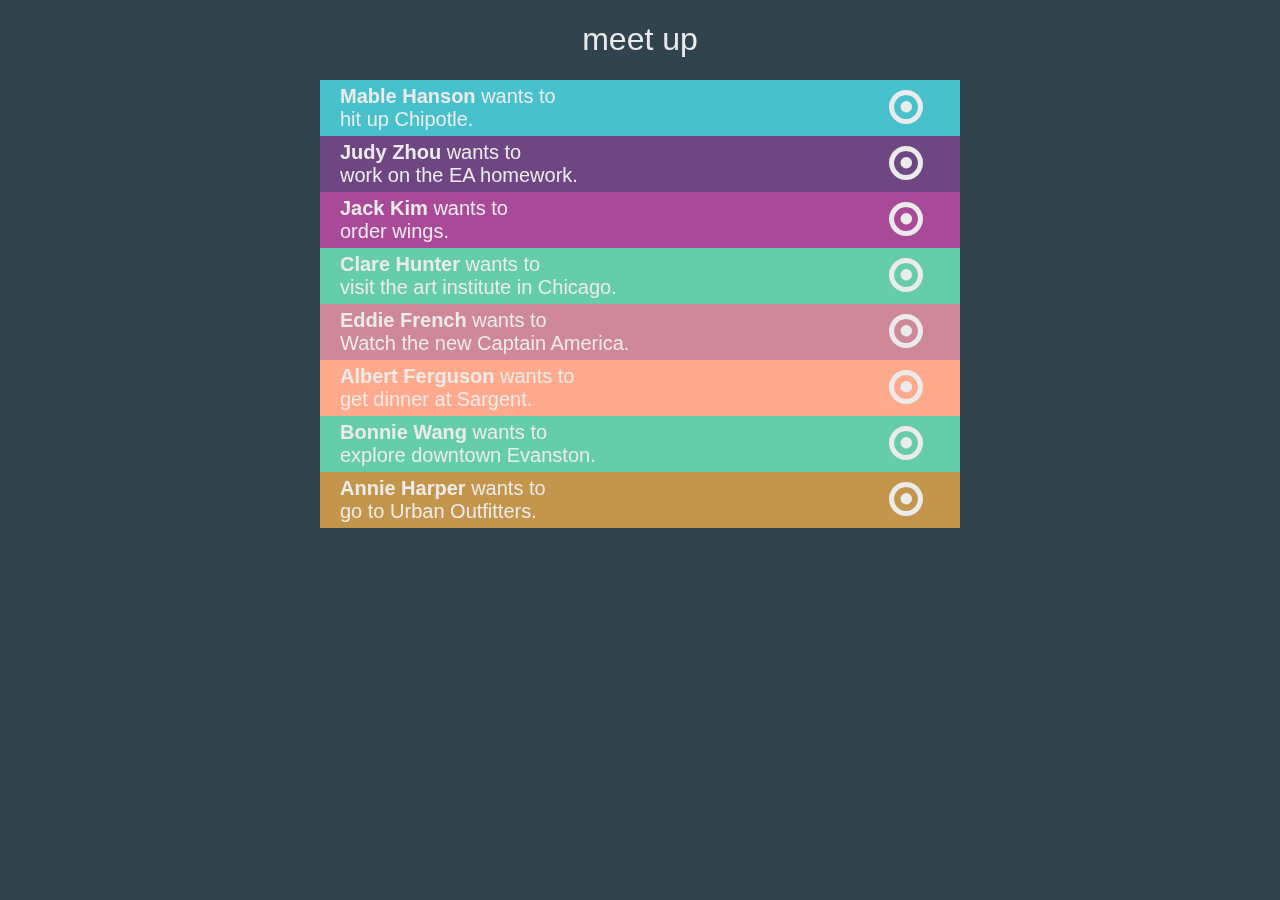
==== deploy/Index.html @ a9338b31 "Moved folders and swipe.js" ====
<!DOCTYPE html>
<html>
<div style= "width: 100%; height: 100%; position:fixed; left:0; top:0; overflow:hidden;">
<head>

<link rel='stylesheet' media='screen and (max-width: 640px)' href='css/small.css' />
<link rel='stylesheet' media='screen and (min-width: 641px)' href='css/large.css' />
<link rel="stylesheet" href="css/font-awesome/css/font-awesome.min.css">

<script src="./js/jquery.js"></script>
<!-- <script type="text/javascript" src="./js/click.js"></script> -->
<script type="text/javascript" src="./js/getColor.js"></script>
<script type="text/javascript" src="./js/touchSwipe.js"></script>
<script src="//code.jquery.com/jquery-1.10.2.js"></script>
</head>
<body>

<div id="swipeBox" ontouchstart="touchStart(event,'swipeBox');"  ontouchend="touchEnd(event);" ontouchmove="touchMove(event);" ontouchcancel="touchCancel(event);" style="position:relative;width:100%;height:100%;">

<div id='topBit'>
<h1>meet up</h1>
</div>
<table cellspacing="0">
	<tr><td><span style="font-weight: 800">Mable Hanson</span> wants to<br>hit up Chipotle.</td><td width=20%, style="font-size: 40px;text-align: center"><i class="fa fa-dot-circle-o"></i></td></tr>
	<tr><td><span style="font-weight: 800">Judy Zhou</span> wants to <br>work on the EA homework.</td><td width=20%, style="font-size: 40px;text-align: center"><i class="fa fa-dot-circle-o"></i></td></tr>
	<tr><td><span style="font-weight: 800">Jack Kim</span> wants to <br>order wings.</td><td width=20%, style="font-size: 40px;text-align: center"><i class="fa fa-dot-circle-o"></i></td></tr>
	<tr><td><span style="font-weight: 800">Clare Hunter</span> wants to <br>visit the art institute in Chicago.</td><td width=20%, style="font-size: 40px;text-align: center"><i class="fa fa-dot-circle-o"></i></td></tr>
	<tr><td><span style="font-weight: 800">Eddie French</span> wants to <br>Watch the new Captain America.</td><td width=20%, style="font-size: 40px;text-align: center"><i class="fa fa-dot-circle-o"></i></td></tr>
	<tr><td><span style="font-weight: 800">Albert Ferguson</span> wants to <br>get dinner at Sargent.</td><td width=20%, style="font-size: 40px;text-align: center"><i class="fa fa-dot-circle-o"></i></td></tr>
	<tr><td><span style="font-weight: 800">Bonnie Wang</span> wants to <br>explore downtown Evanston.</td><td width=20%, style="font-size: 40px;text-align: center"><i class="fa fa-dot-circle-o"></i></td></tr>
	<tr><td ><span style="font-weight: 800">Annie Harper</span> wants to <br>go to Urban Outfitters.</td><td width=20%, style="font-size: 40px;text-align: center"><i class="fa fa-dot-circle-o"></i></td></tr>
</table>
</div>	
</body>
</div>	
</html>
---- deploy/css/small.css ----
body{
	background-color: #31444E;
}

h1{
	font-family: "HelveticaNeue-Light", "Helvetica Neue Light", "Helvetica Neue", Helvetica, Arial, "Lucida Grande", sans-serif; 
    font-weight: 100;
    font-size: 50px;
	color: #EBEBEB;
	text-align: center;
}

table{
	border-collapse:collapse;
	font-family: "HelveticaNeue-Light", "Helvetica Neue Light", "Helvetica Neue", Helvetica, Arial, "Lucida Grande", sans-serif; 
    font-weight: 100;
    margin:auto;
	width: 101%;
	font-size: 20pt;
	text-align: left;
	color: #EBEBEB;
}

td{
	padding-top: 20px;
	padding-bottom: 20px;
	padding-left: 35px;
	padding-right:20px;
}

#topBit{
	margin-top:90px;
}

.ping:hover .fa-stop,
.ping .fa-dot-circle-o {
	display: none;
}
.ping:hover .fa-dot-circle-o{
	display: inline;
}
---- deploy/css/large.css ----
body{
	background-color: #31444E;
}

h1{
	font-family: "HelveticaNeue-Light", "Helvetica Neue Light", "Helvetica Neue", Helvetica, Arial, "Lucida Grande", sans-serif; 
    font-weight: 100;
	color: #EBEBEB;
	text-align: center;
}

table{
	border-collapse:collapse;
	font-family: "HelveticaNeue-Light", "Helvetica Neue Light", "Helvetica Neue", Helvetica, Arial, "Lucida Grande", sans-serif; 
    font-weight: 100;
	margin:auto;
	width: 640px;
	font-size: 15pt;
	text-align: left;
	color: #EBEBEB;
	padding: 0pt;
}

td{
	padding-top: 5px;
	padding-bottom: 5px;
	padding-left: 20px;
}
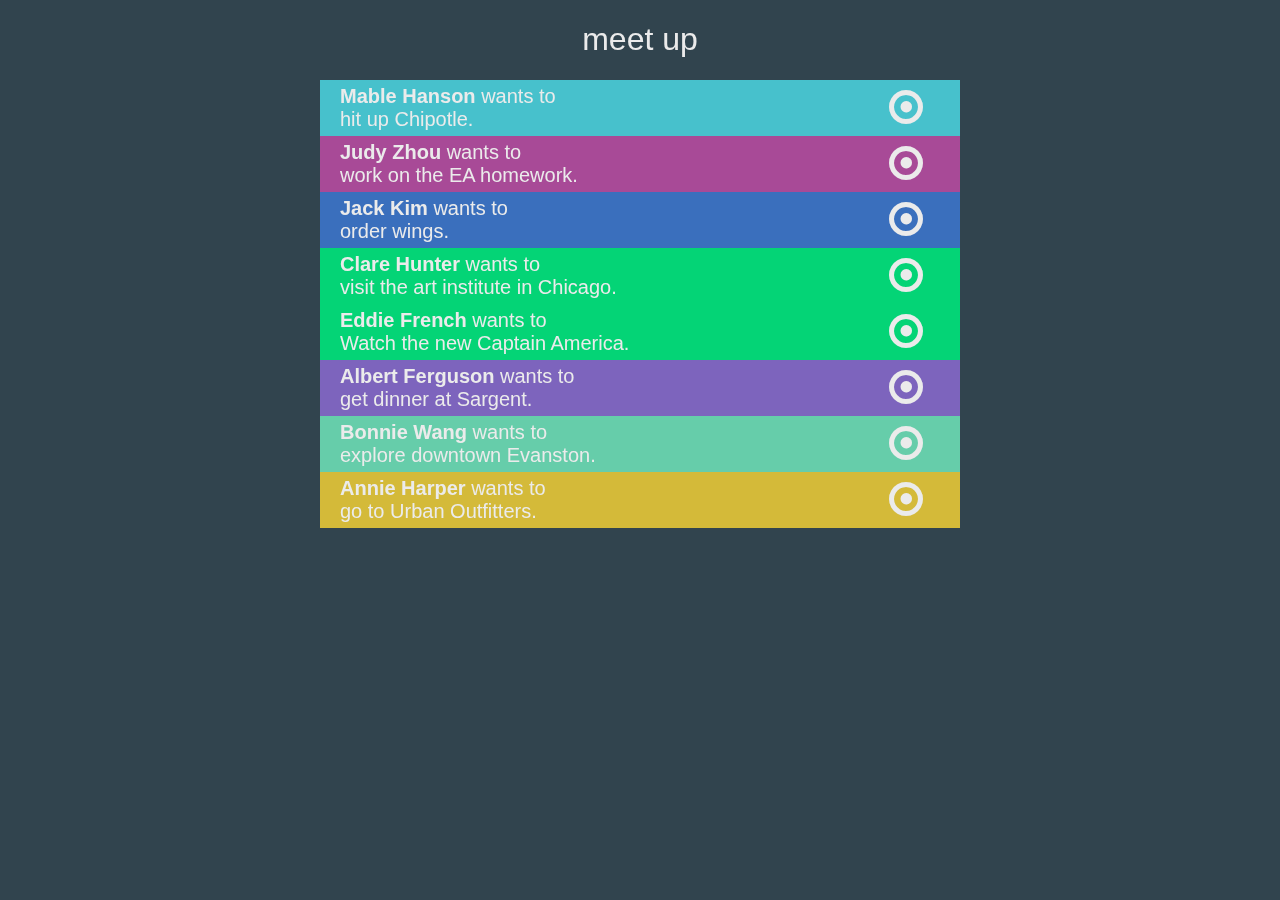
==== commit fb4e3c10: "jquery 1.11, swipable content" ====
--- a/deploy/Index.html
+++ b/deploy/Index.html
@@ -11,7 +11,6 @@
 <!-- <script type="text/javascript" src="./js/click.js"></script> -->
 <script type="text/javascript" src="./js/getColor.js"></script>
 <script type="text/javascript" src="./js/touchSwipe.js"></script>
-<script src="//code.jquery.com/jquery-1.10.2.js"></script>
 </head>
 <body>
 
@@ -20,16 +19,25 @@
 <div id='topBit'>
 <h1>meet up</h1>
 </div>
-<table cellspacing="0">
-	<tr><td><span style="font-weight: 800">Mable Hanson</span> wants to<br>hit up Chipotle.</td><td width=20%, style="font-size: 40px;text-align: center"><i class="fa fa-dot-circle-o"></i></td></tr>
-	<tr><td><span style="font-weight: 800">Judy Zhou</span> wants to <br>work on the EA homework.</td><td width=20%, style="font-size: 40px;text-align: center"><i class="fa fa-dot-circle-o"></i></td></tr>
-	<tr><td><span style="font-weight: 800">Jack Kim</span> wants to <br>order wings.</td><td width=20%, style="font-size: 40px;text-align: center"><i class="fa fa-dot-circle-o"></i></td></tr>
-	<tr><td><span style="font-weight: 800">Clare Hunter</span> wants to <br>visit the art institute in Chicago.</td><td width=20%, style="font-size: 40px;text-align: center"><i class="fa fa-dot-circle-o"></i></td></tr>
-	<tr><td><span style="font-weight: 800">Eddie French</span> wants to <br>Watch the new Captain America.</td><td width=20%, style="font-size: 40px;text-align: center"><i class="fa fa-dot-circle-o"></i></td></tr>
-	<tr><td><span style="font-weight: 800">Albert Ferguson</span> wants to <br>get dinner at Sargent.</td><td width=20%, style="font-size: 40px;text-align: center"><i class="fa fa-dot-circle-o"></i></td></tr>
-	<tr><td><span style="font-weight: 800">Bonnie Wang</span> wants to <br>explore downtown Evanston.</td><td width=20%, style="font-size: 40px;text-align: center"><i class="fa fa-dot-circle-o"></i></td></tr>
-	<tr><td ><span style="font-weight: 800">Annie Harper</span> wants to <br>go to Urban Outfitters.</td><td width=20%, style="font-size: 40px;text-align: center"><i class="fa fa-dot-circle-o"></i></td></tr>
-</table>
+<div id = "events">
+	<table cellspacing="0">
+		<tr><td><span style="font-weight: 800">Mable Hanson</span> wants to<br>hit up Chipotle.</td><td width=20%, style="font-size: 40px;text-align: center"><i class="fa fa-dot-circle-o"></i></td></tr>
+
+		<tr><td><span style="font-weight: 800">Judy Zhou</span> wants to <br>work on the EA homework.</td><td width=20%, style="font-size: 40px;text-align: center"><i class="fa fa-dot-circle-o"></i></td></tr>
+
+		<tr><td><span style="font-weight: 800">Jack Kim</span> wants to <br>order wings.</td><td width=20%, style="font-size: 40px;text-align: center"><i class="fa fa-dot-circle-o"></i></td></tr>
+
+		<tr><td><span style="font-weight: 800">Clare Hunter</span> wants to <br>visit the art institute in Chicago.</td><td width=20%, style="font-size: 40px;text-align: center"><i class="fa fa-dot-circle-o"></i></td></tr>
+
+		<tr><td><span style="font-weight: 800">Eddie French</span> wants to <br>Watch the new Captain America.</td><td width=20%, style="font-size: 40px;text-align: center"><i class="fa fa-dot-circle-o"></i></td></tr>
+
+		<tr><td><span style="font-weight: 800">Albert Ferguson</span> wants to <br>get dinner at Sargent.</td><td width=20%, style="font-size: 40px;text-align: center"><i class="fa fa-dot-circle-o"></i></td></tr>
+
+		<tr><td><span style="font-weight: 800">Bonnie Wang</span> wants to <br>explore downtown Evanston.</td><td width=20%, style="font-size: 40px;text-align: center"><i class="fa fa-dot-circle-o"></i></td></tr>
+
+		<tr><td ><span style="font-weight: 800">Annie Harper</span> wants to <br>go to Urban Outfitters.</td><td width=20%, style="font-size: 40px;text-align: center"><i class="fa fa-dot-circle-o"></i></td></tr>
+	</table>
+</div>
 </div>	
 </body>
 </div>	
--- a/deploy/css/small.css
+++ b/deploy/css/small.css
@@ -29,13 +29,14 @@
 }
 
 #topBit{
-	margin-top:90px;
+	margin-top:10%;
 }
 
-.ping:hover .fa-stop,
-.ping .fa-dot-circle-o {
-	display: none;
+#events{
+	width: 100%;
+	height: 100%;
+	overflow-y: auto;
+	overflow-x: hidden;
 }
-.ping:hover .fa-dot-circle-o{
-	display: inline;
-}+
+
